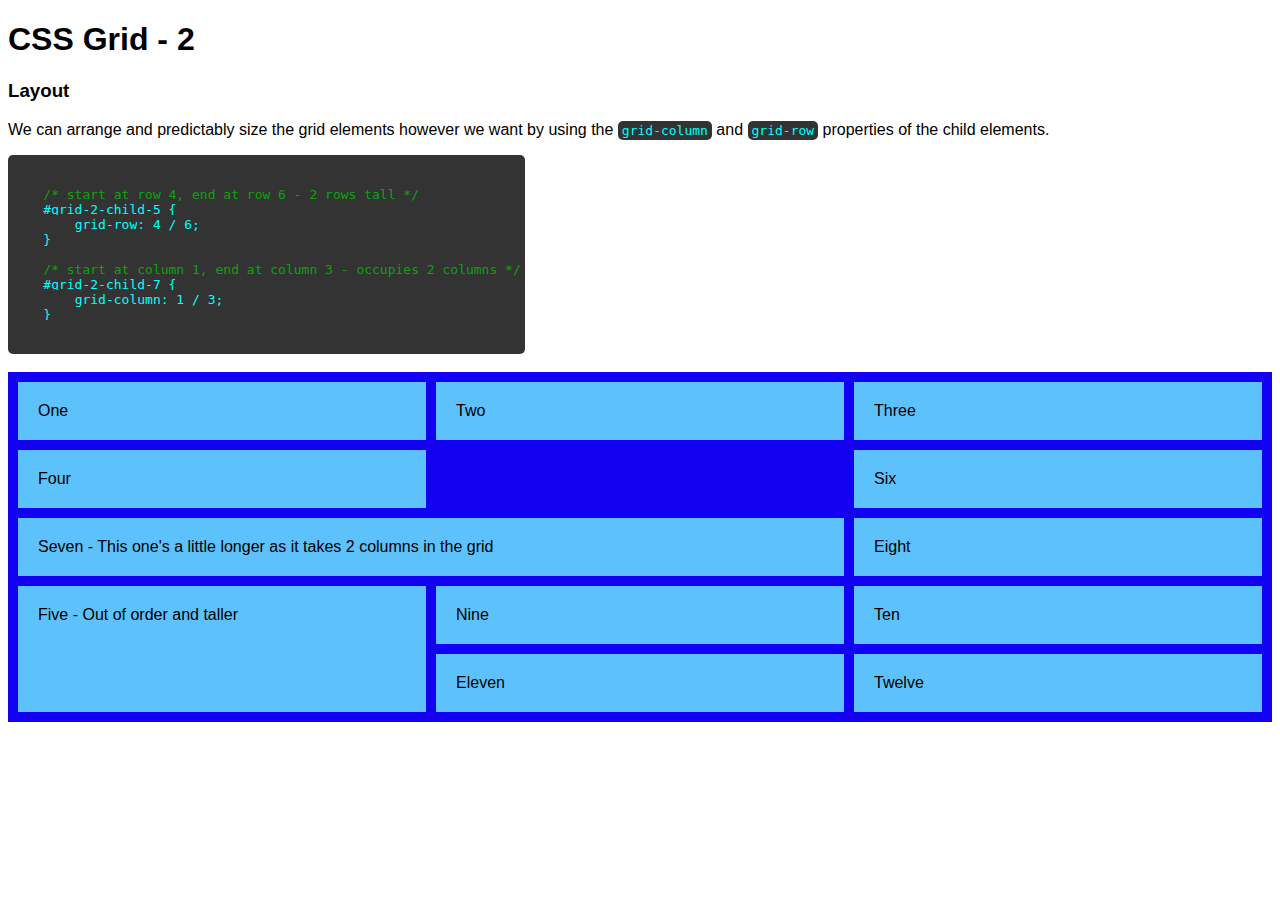
==== grid/2/index.html @ 1e280dcb "grid 1, 2" ====
<!DOCTYPE html>
<html lang="en">
<head>
    <meta charset="UTF-8">
    <meta http-equiv="X-UA-Compatible" content="IE=edge">
    <meta name="viewport" content="width=device-width, initial-scale=1.0">
    <link rel="stylesheet" href="grid2.css">
    <link rel="stylesheet" href="../../global.css">
    <title>CSS Grid - 2</title>
</head>
<body>
    <h1>CSS Grid - 2</h1>
    <h3>Layout</h3>
    <p>We can arrange and predictably size the grid elements however we want by using the <code>grid-column</code> and 
    <code>grid-row</code> properties of the child elements.</p>

    <div class="code">
        <code>
    <span class="code-comment">/* start at row 4, end at row 6 - 2 rows tall */</span>
    #grid-2-child-5 {
        grid-row: 4 / 6;
    }

    <span class="code-comment">/* start at column 1, end at column 3 - occupies 2 columns */</span>
    #grid-2-child-7 {
        grid-column: 1 / 3;
    }
        </code>
    </div>    

    <br>

    <div id="grid-2-cont">
        <div id="grid-2-child-1">One</div>
        <div id="grid-2-child-2">Two</div>
        <div id="grid-2-child-3">Three</div>
        <div id="grid-2-child-4">Four</div>
        <div id="grid-2-child-5">Five - Out of order and taller</div>
        <div id="grid-2-child-6">Six</div>
        <div id="grid-2-child-7">Seven - This one's a little longer as it takes 2 columns in the grid</div>
        <div id="grid-2-child-8">Eight</div>
        <div id="grid-2-child-9">Nine</div>
        <div id="grid-2-child-10">Ten</div>
        <div id="grid-2-child-11">Eleven</div>
        <div id="grid-2-child-12">Twelve</div>
    </div>
</body>
</html>
---- grid/2/grid2.css ----
#grid-2-cont {
    display: grid;
    grid-template-columns: repeat(3, calc((100% / 3) - (20px / 3)));
    gap: 10px;
    grid-template-rows: auto;
    background-color: rgb(18, 2, 241);
    padding: 10px;
}

#grid-2-cont > div {
    background-color: rgb(93, 193, 252);
    padding: 20px;
}

#grid-2-child-5 {
    grid-row: 4 / 6;
}

#grid-2-child-6 {
    grid-column: 3;
}

#grid-2-child-7 {
    grid-column: 1 / 3;
}
---- global.css ----
* {
    font-family: Verdana, Geneva, Tahoma, sans-serif;
}

code, .code {
    background-color: #333;
    color: aqua;
    padding: 2px 4px;
    border-radius: 5px;
    font-family: monospace;
    white-space: pre-wrap;
    max-width: max-content;
}

.code-comment {
    color: rgb(11, 163, 11);
    font-family: monospace;
}
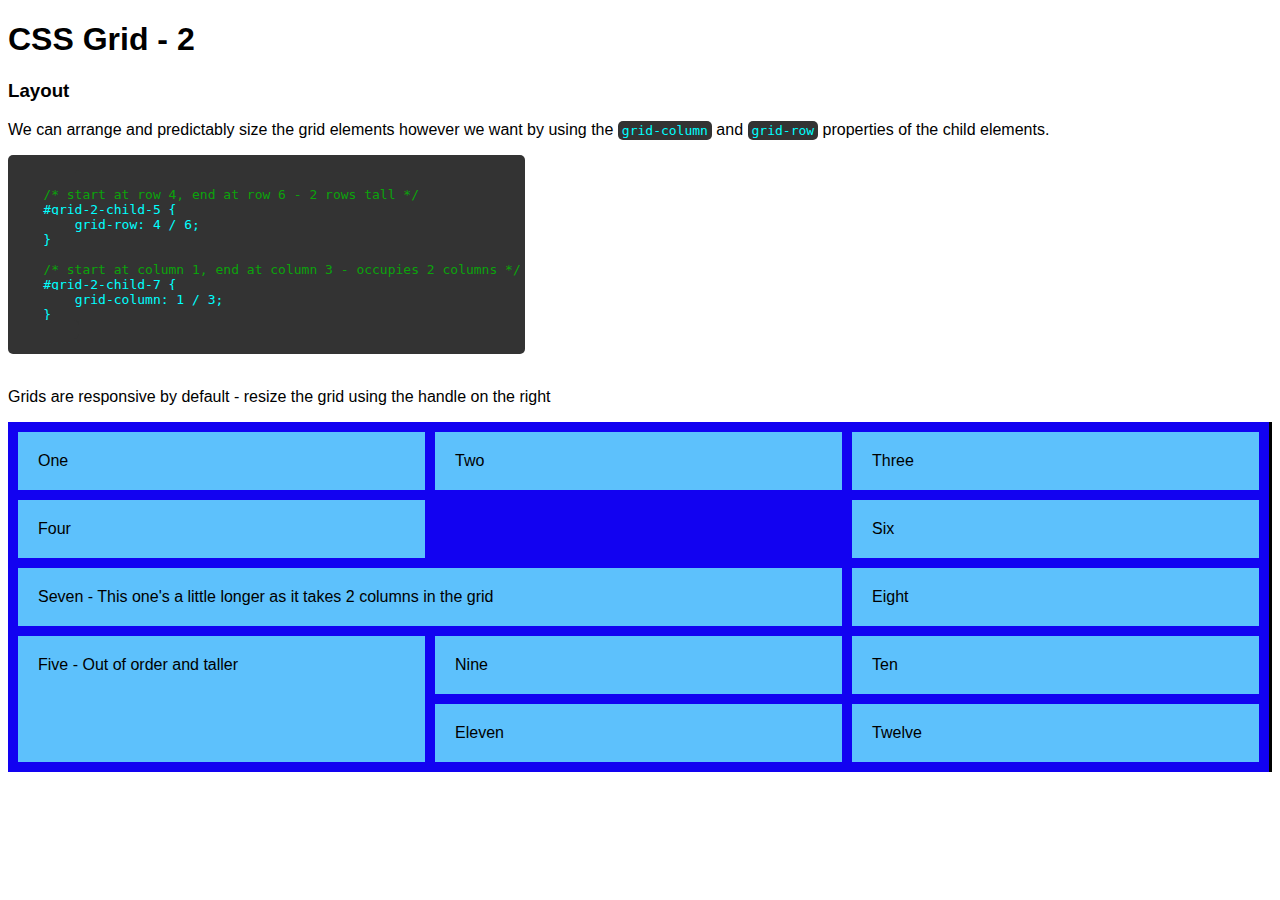
==== commit a93404a7: "grid resize bar" ====
--- a/grid/2/index.html
+++ b/grid/2/index.html
@@ -30,19 +30,25 @@
 
     <br>
 
-    <div id="grid-2-cont">
-        <div id="grid-2-child-1">One</div>
-        <div id="grid-2-child-2">Two</div>
-        <div id="grid-2-child-3">Three</div>
-        <div id="grid-2-child-4">Four</div>
-        <div id="grid-2-child-5">Five - Out of order and taller</div>
-        <div id="grid-2-child-6">Six</div>
-        <div id="grid-2-child-7">Seven - This one's a little longer as it takes 2 columns in the grid</div>
-        <div id="grid-2-child-8">Eight</div>
-        <div id="grid-2-child-9">Nine</div>
-        <div id="grid-2-child-10">Ten</div>
-        <div id="grid-2-child-11">Eleven</div>
-        <div id="grid-2-child-12">Twelve</div>
+    <p>Grids are responsive by default - resize the grid using the handle on the right</p>
+
+    <div class="drag-cont">
+        <div id="grid-2-cont">
+            <div id="grid-2-child-1">One</div>
+            <div id="grid-2-child-2">Two</div>
+            <div id="grid-2-child-3">Three</div>
+            <div id="grid-2-child-4">Four</div>
+            <div id="grid-2-child-5">Five - Out of order and taller</div>
+            <div id="grid-2-child-6">Six</div>
+            <div id="grid-2-child-7">Seven - This one's a little longer as it takes 2 columns in the grid</div>
+            <div id="grid-2-child-8">Eight</div>
+            <div id="grid-2-child-9">Nine</div>
+            <div id="grid-2-child-10">Ten</div>
+            <div id="grid-2-child-11">Eleven</div>
+            <div id="grid-2-child-12">Twelve</div>
+        </div>
+        <div class="dragger"></div>
     </div>
 </body>
+<script src="../../dragger.js"></script>
 </html>--- a/global.css
+++ b/global.css
@@ -1,5 +1,23 @@
 * {
     font-family: Verdana, Geneva, Tahoma, sans-serif;
+}
+
+.drag-cont {
+    width: 100%;
+    height: auto;
+    display: flex;
+}
+
+.drag-cont > div:first-of-type {
+    width: calc(100% - 3px);
+}
+
+.dragger {
+    width: 3px;
+    height: 100%;
+    background-color: black;
+    cursor: col-resize;
+    user-select: none;
 }
 
 code, .code {
